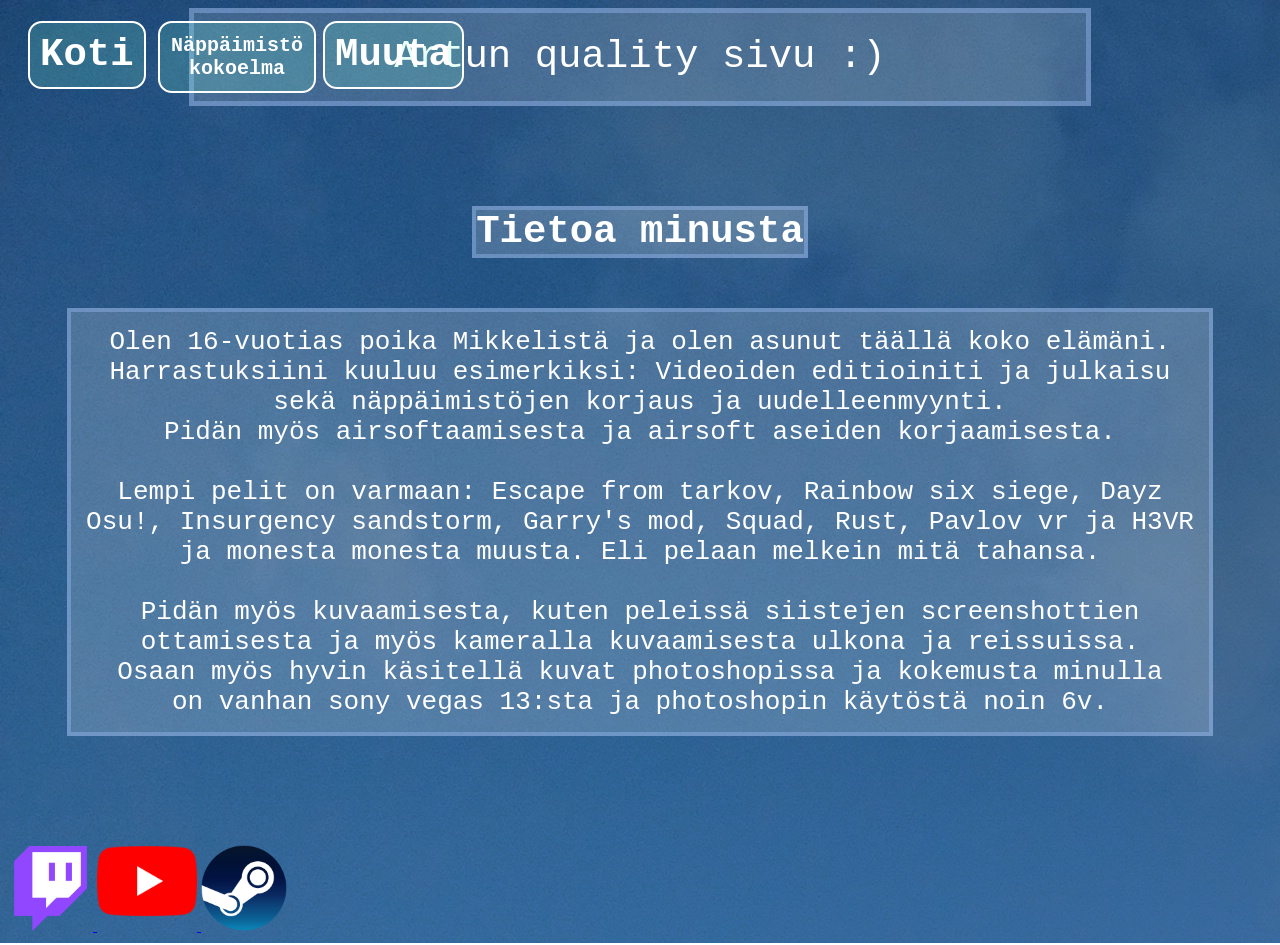
==== index.html @ 3653d4db "nettisivun aloitus" ====
<!DOCTYPE html>
<html lang="en">
<head>
    <meta charset="UTF-8">
    <meta http-equiv="X-UA-Compatible" content="IE=edge">   
    <meta name="viewport" content="width=device-width, initial-scale=1">
    <title>Minun quality sivusto</title>
    <!--tässä on sivuston tyyli hommelit-->
    <style> 

    header {
      background-color:rgba(255, 255, 255, 0.144);
      border:5px solid rgba(148, 184, 240, 0.432);
      margin:0px auto 0px auto;
      font-family:monospace;
      color:white;
      font-size:xxx-large;
      max-width: 100%;
      padding:22px;
      padding-left:200px;
      padding-right:200px;
      display: table;
      }
    h1
    {
    color:black;
    }
   
    body {
        background-image: url(img/bg.jpg);
        
    }

    h5 {
        color:white;
        font-size:xxx-large;
        font-family: monospace;
        max-width: 100%;
        background-color:rgba(255, 255, 255, 0.178);
        display: table;
        margin:100px auto 50px auto;
        border:4px solid rgba(148, 184, 240, 0.432)
        
    }
    p {
        margin:0px auto 0px auto;
        font-size:xx-large;
        color:white;
        font-family:monospace;
        background-color:rgba(255, 255, 255, 0.178);
        display: table;
        max-width: 100%;   
        text-align:center; 
        border:5px black;
        padding:15px;
        border:4px solid rgba(148, 184, 240, 0.432)
   }
   h1
   {
      color:white;
      font-family:monospace;
      font-size:xxx-large;
      position:absolute;
      margin-top:-85px;
      margin-left:20px;
      background-color:rgba(127, 255, 212, 0.185);
      padding:10px;
      border-radius:14px;
      border:2px solid white;
   }
   h2
   {
      color:white;
      font-family:monospace;
      font-size:x-large;
      position:absolute;
      margin-top:-85px;
      margin-left:150px;
      background-color:rgba(127, 255, 212, 0.185);
      padding:11px;
      border-radius:14px;
      border:2px solid white;
      text-align:center;
   }
   h3
   {
      color:white;
      font-family:monospace;
      font-size:xxx-large;
      position:absolute;
      margin-top:-85px;
      margin-left:315px;
      background-color:rgba(127, 255, 212, 0.185);
      padding:10px;
      border-radius:14px;
      border:2px solid white;
   }
   @media only screen and (max-width: 1000px) {
   div
   {
      min-height:auto;
      overflow:visible; 
     opacity:100%;
   }
    body 
    {
      position:absolute
   }
   h1
   {
      margin-top:10px;
   }
   h2
   {
      margin-top:10px;  
   }
   h3 
   {
      margin-top:10px;
   }
}

</style>
</head>

<!--tästä alkaa tylsä teksti koodi ja jotain kivaa :)-->
<body>

<div>
  <header style="text-align:center;">Artun quality sivu :)</header>
</div>

<div>
  <a href="https://it.esedu.fi/~arttu.hasa"><h1>Koti</h1></a>
  <a href="https://it.esedu.fi/~arttu.hasa/näppäimistöt"><h2>Näppäimistö <br>
    kokoelma</h2></a>
   <a href="https://it.esedu.fi/~arttu.hasa/muuta"><h3>Muuta</h3></a>
</div>   


<div>
<h5 style="text-align:center;">Tietoa minusta</h5> 
</div>
<div>
   <p>Olen 16-vuotias poika Mikkelistä ja olen asunut täällä koko elämäni. <br>
      Harrastuksiini kuuluu esimerkiksi: Videoiden editioiniti ja julkaisu <br>
      sekä näppäimistöjen korjaus ja uudelleenmyynti. <br>
      Pidän myös airsoftaamisesta ja airsoft aseiden korjaamisesta. <br>
      <br>
      Lempi pelit on varmaan: Escape from tarkov, Rainbow six siege, Dayz <br>
      Osu!, Insurgency sandstorm, Garry's mod, Squad, Rust, Pavlov vr ja H3VR <br>
      ja monesta monesta muusta. Eli pelaan melkein mitä tahansa. <br>
      <br>
      Pidän myös kuvaamisesta, kuten peleissä siistejen screenshottien <br>
      ottamisesta ja myös kameralla kuvaamisesta ulkona ja reissuissa. <br>
      Osaan myös hyvin käsitellä kuvat photoshopissa ja kokemusta minulla <br>
      on vanhan sony vegas 13:sta ja photoshopin käytöstä noin 6v. <br>
   </p>
      
   </div>
<div>
<a href="https://www.twitch.tv/catotinos"><image style="width:85px;height:85px;position:sticky;Margin-top:110px;" src="img/Twitch.png"> </image></a>
<a href="https://www.youtube.com/@Catotinos/featured"><image style="width:100px;height:100px;position:sticky;Margin-top:10px;" src="img/Youtube.png"> </image></a>
<a href="https://steamcommunity.com/id/Catotinos/"><image style="width:86px;height:86px;position:sticky;Margin-top:10px;" src="img/Steam.png"> </image></a>
</div>
</body>
</html>
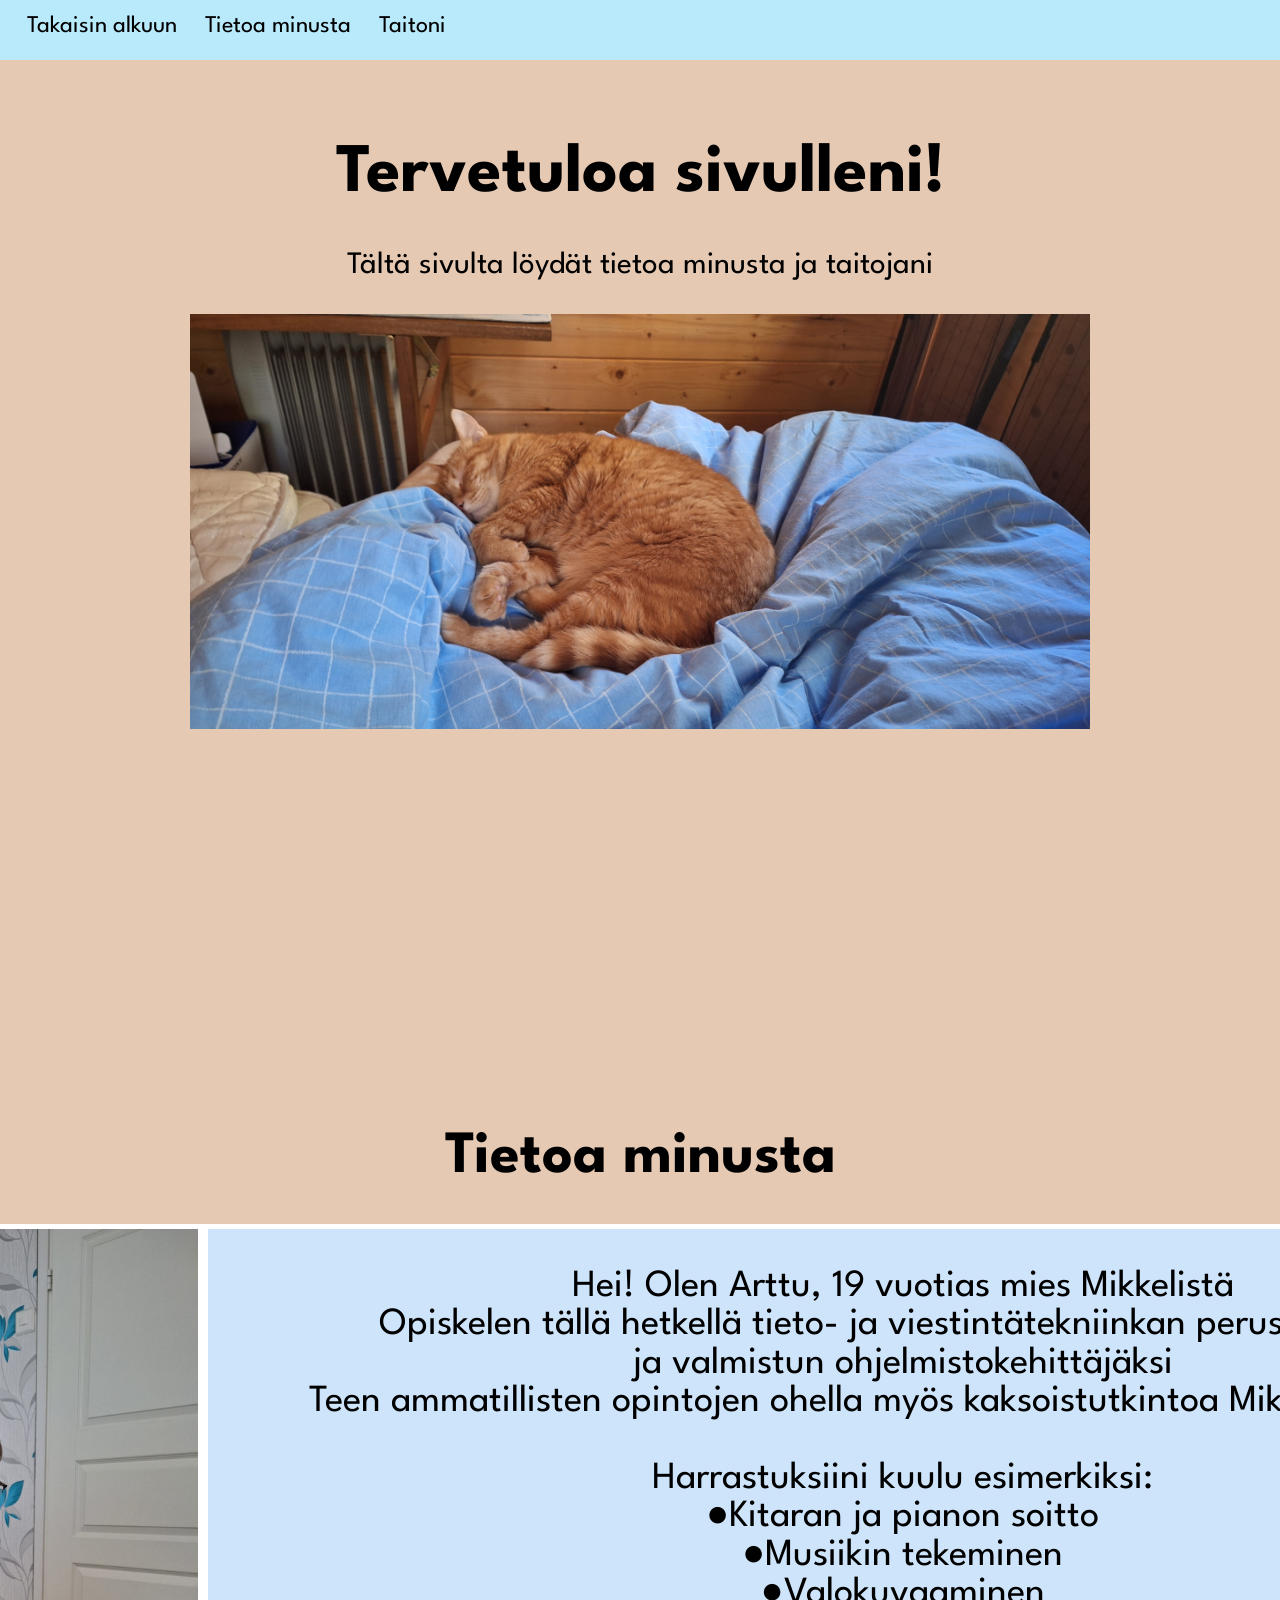
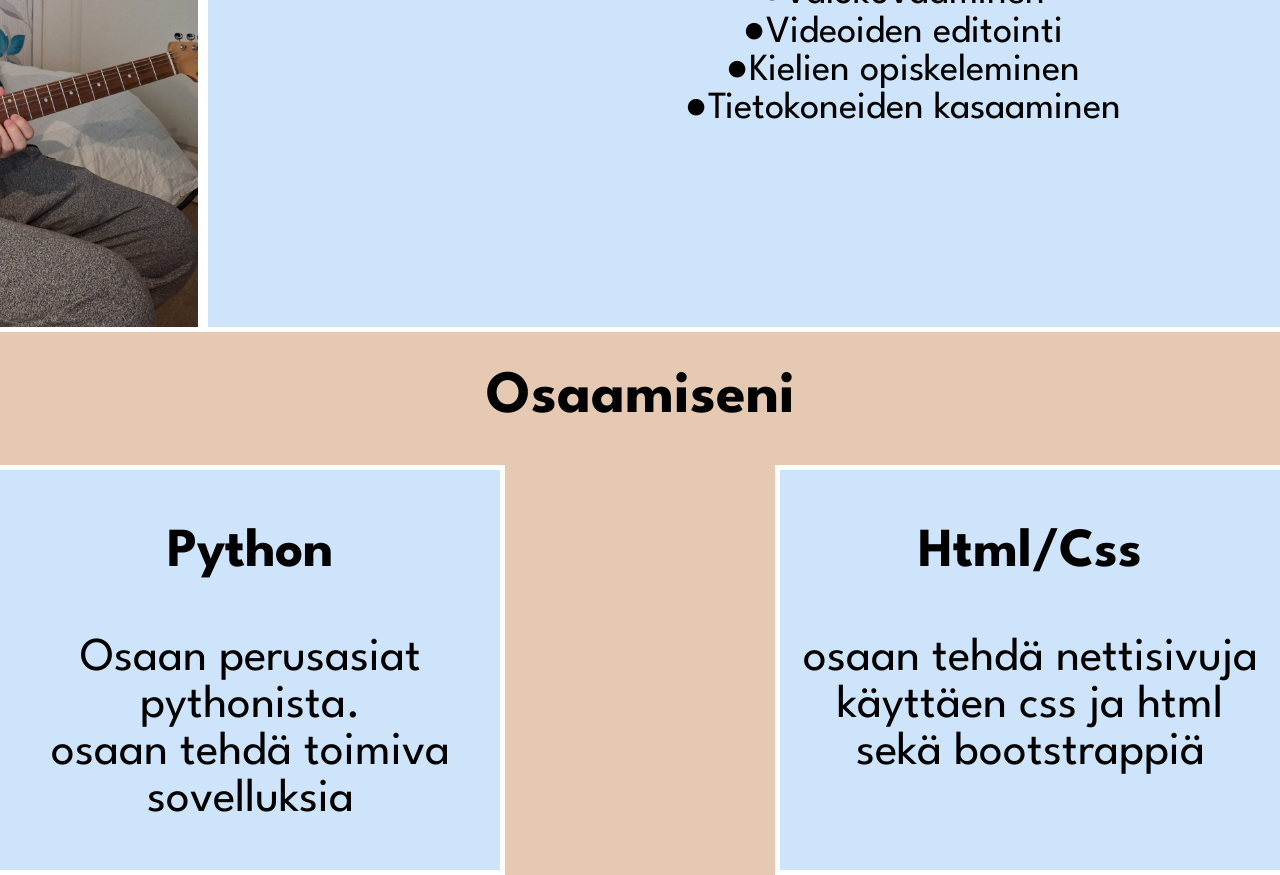
==== commit 59b99c85: "nettisivut" ====
--- a/index.html
+++ b/index.html
@@ -1,167 +1,76 @@
 <!DOCTYPE html>
-<html lang="en">
+<html lang="fi">
 <head>
     <meta charset="UTF-8">
     <meta http-equiv="X-UA-Compatible" content="IE=edge">   
     <meta name="viewport" content="width=device-width, initial-scale=1">
-    <title>Minun quality sivusto</title>
-    <!--tässä on sivuston tyyli hommelit-->
-    <style> 
-
-    header {
-      background-color:rgba(255, 255, 255, 0.144);
-      border:5px solid rgba(148, 184, 240, 0.432);
-      margin:0px auto 0px auto;
-      font-family:monospace;
-      color:white;
-      font-size:xxx-large;
-      max-width: 100%;
-      padding:22px;
-      padding-left:200px;
-      padding-right:200px;
-      display: table;
-      }
-    h1
-    {
-    color:black;
-    }
-   
-    body {
-        background-image: url(img/bg.jpg);
-        
-    }
-
-    h5 {
-        color:white;
-        font-size:xxx-large;
-        font-family: monospace;
-        max-width: 100%;
-        background-color:rgba(255, 255, 255, 0.178);
-        display: table;
-        margin:100px auto 50px auto;
-        border:4px solid rgba(148, 184, 240, 0.432)
-        
-    }
-    p {
-        margin:0px auto 0px auto;
-        font-size:xx-large;
-        color:white;
-        font-family:monospace;
-        background-color:rgba(255, 255, 255, 0.178);
-        display: table;
-        max-width: 100%;   
-        text-align:center; 
-        border:5px black;
-        padding:15px;
-        border:4px solid rgba(148, 184, 240, 0.432)
-   }
-   h1
-   {
-      color:white;
-      font-family:monospace;
-      font-size:xxx-large;
-      position:absolute;
-      margin-top:-85px;
-      margin-left:20px;
-      background-color:rgba(127, 255, 212, 0.185);
-      padding:10px;
-      border-radius:14px;
-      border:2px solid white;
-   }
-   h2
-   {
-      color:white;
-      font-family:monospace;
-      font-size:x-large;
-      position:absolute;
-      margin-top:-85px;
-      margin-left:150px;
-      background-color:rgba(127, 255, 212, 0.185);
-      padding:11px;
-      border-radius:14px;
-      border:2px solid white;
-      text-align:center;
-   }
-   h3
-   {
-      color:white;
-      font-family:monospace;
-      font-size:xxx-large;
-      position:absolute;
-      margin-top:-85px;
-      margin-left:315px;
-      background-color:rgba(127, 255, 212, 0.185);
-      padding:10px;
-      border-radius:14px;
-      border:2px solid white;
-   }
-   @media only screen and (max-width: 1000px) {
-   div
-   {
-      min-height:auto;
-      overflow:visible; 
-     opacity:100%;
-   }
-    body 
-    {
-      position:absolute
-   }
-   h1
-   {
-      margin-top:10px;
-   }
-   h2
-   {
-      margin-top:10px;  
-   }
-   h3 
-   {
-      margin-top:10px;
-   }
-}
-
-</style>
+    <title>Artun sivusto</title>
+    <link rel="stylesheet" href="css/style.css">
 </head>
-
-<!--tästä alkaa tylsä teksti koodi ja jotain kivaa :)-->
 <body>
-
-<div>
-  <header style="text-align:center;">Artun quality sivu :)</header>
-</div>
-
-<div>
-  <a href="https://it.esedu.fi/~arttu.hasa"><h1>Koti</h1></a>
-  <a href="https://it.esedu.fi/~arttu.hasa/näppäimistöt"><h2>Näppäimistö <br>
-    kokoelma</h2></a>
-   <a href="https://it.esedu.fi/~arttu.hasa/muuta"><h3>Muuta</h3></a>
-</div>   
-
-
-<div>
-<h5 style="text-align:center;">Tietoa minusta</h5> 
-</div>
-<div>
-   <p>Olen 16-vuotias poika Mikkelistä ja olen asunut täällä koko elämäni. <br>
-      Harrastuksiini kuuluu esimerkiksi: Videoiden editioiniti ja julkaisu <br>
-      sekä näppäimistöjen korjaus ja uudelleenmyynti. <br>
-      Pidän myös airsoftaamisesta ja airsoft aseiden korjaamisesta. <br>
-      <br>
-      Lempi pelit on varmaan: Escape from tarkov, Rainbow six siege, Dayz <br>
-      Osu!, Insurgency sandstorm, Garry's mod, Squad, Rust, Pavlov vr ja H3VR <br>
-      ja monesta monesta muusta. Eli pelaan melkein mitä tahansa. <br>
-      <br>
-      Pidän myös kuvaamisesta, kuten peleissä siistejen screenshottien <br>
-      ottamisesta ja myös kameralla kuvaamisesta ulkona ja reissuissa. <br>
-      Osaan myös hyvin käsitellä kuvat photoshopissa ja kokemusta minulla <br>
-      on vanhan sony vegas 13:sta ja photoshopin käytöstä noin 6v. <br>
-   </p>
-      
-   </div>
-<div>
-<a href="https://www.twitch.tv/catotinos"><image style="width:85px;height:85px;position:sticky;Margin-top:110px;" src="img/Twitch.png"> </image></a>
-<a href="https://www.youtube.com/@Catotinos/featured"><image style="width:100px;height:100px;position:sticky;Margin-top:10px;" src="img/Youtube.png"> </image></a>
-<a href="https://steamcommunity.com/id/Catotinos/"><image style="width:86px;height:86px;position:sticky;Margin-top:10px;" src="img/Steam.png"> </image></a>
-</div>
+    <header>
+          <div class="dropdown">
+            <button class="dropbtn">
+              <img src="images/box.png" style="height:60px;"/>
+            </button>
+            <div class="dropdown-content">
+              <a href="#alku">Takaisin alkuun</a>
+              <a href="#tiedot">Tietoa minusta</a>
+              <a href="#taidot">Taitoni</a>
+            </div>
+          </div>
+            <nav>
+                <a href="#alku">Takaisin alkuun</a>
+                <a href="#tiedot">Tietoa minusta</a>
+                <a href="#taidot">Taitoni</a>
+            </nav>
+        </header>
+   <main id="alku">
+      <section class="eka">
+        <h1>Tervetuloa sivulleni!</h1>
+        <p style="font-size:1.3em">Tältä sivulta löydät tietoa minusta ja taitojani</p>
+        <image style="width:800px;height:400px;width:100%;height:100%" src="images/car.jpg"></image>
+      </section>
+      <section id="tiedot">
+        <h2>Tietoa minusta</h2>
+      </section>
+      <div class="container">
+        <div>
+        <image src="images/mina.jpg" class="minakuva" ></image>
+        </div>
+        <div class="tiedot">
+        <p style="text-align:center">
+            Hei! Olen Arttu, 19 vuotias mies Mikkelistä <br>
+            Opiskelen tällä hetkellä tieto- ja viestintätekniinkan perustutkintoa<br>
+            ja valmistun ohjelmistokehittäjäksi <br>
+            Teen ammatillisten opintojen ohella myös kaksoistutkintoa Mikkelin Lukiossa<br>
+            <br>
+            Harrastuksiini kuulu esimerkiksi:<br>
+            ●Kitaran ja pianon soitto<br>
+            ●Musiikin tekeminen<br>
+            ●Valokuvaaminen<br>
+            ●Videoiden editointi <br>
+            ●Kielien opiskeleminen <br>
+            ●Tietokoneiden kasaaminen<br>
+        </p>
+        </div>
+      </div>
+      <section id="taidot">
+        <h2>Osaamiseni</h2>
+      </section>
+      <section class="osaamiset">
+        <div>
+          <h3>Python</h3>
+          <p>Osaan perusasiat pythonista. <br>
+            osaan tehdä toimiva sovelluksia</p>
+        </div>
+        <div class="tiedot">
+          <h3>Html/Css</h3>
+          <p>osaan tehdä nettisivuja <br>
+          käyttäen css ja html <br>
+        sekä bootstrappiä</p>
+        </div>
+      </section>
+   </main>
 </body>
 </html> 
--- a/css/style.css
+++ b/css/style.css
@@ -0,0 +1,207 @@
+@import url('https://fonts.googleapis.com/css2?family=League+Spartan:wght@100..900&family=Roboto:ital,wght@0,100..900;1,100..900&display=swap');
+body {
+    margin: 0;
+    padding: 0;
+    font-family: League Spartan; 
+    background-color: rgb(230, 201, 179);
+}
+
+
+main {
+    padding-top: 100px;
+    font-size: 1.5em;
+    line-height: 1.4em
+}
+
+.eka {
+    margin-bottom:400px;
+
+}
+
+section {
+    max-width: 900px;
+    margin: 20px auto;
+    justify-content: center;
+    text-align:center
+}
+
+header {
+    background-color:rgb(185, 234, 251);
+    padding:15px;
+    height:30px;
+    position:fixed;
+    width:100%;
+    top: 0;
+}
+header nav {
+    float: left
+
+}
+
+header nav a {
+    color: black;
+    text-decoration: none;
+    font-size: 1.5em;
+    padding: 0.5em
+}
+header nav a:hover {
+    color:white
+}
+
+h1 {
+    font-size:2.9em;
+    text-align:center
+
+}
+
+h2 {
+    font-size:2.5em;
+    text-align:center;
+    
+}
+.minakuva{
+    max-width:525px;
+    max-height:700px;
+    width:525px;
+    height:700px;
+    width:100%;
+    height:100%
+}
+.container {
+    margin: 20px auto;
+    justify-content: center;
+    display:grid;
+    grid-template-columns: 525px 1400px;
+
+}
+
+
+.container > div {
+    background-color: rgb(206, 228, 250);
+    border: 5px solid white;
+    font-size: 1.6em;
+    line-height: 1.0;
+
+
+}
+.osaamiset{
+    font-size:1.4em;
+    margin: 0px auto;
+    display:grid;
+    grid-template-columns: auto auto;
+    column-gap:30%
+
+}
+
+.osaamiset > div {
+  background-color: rgb(206, 228, 250);
+  border: 5px solid white;
+  font-size:1.4em;
+  line-height: 1.0;
+  text-align: center;
+  width:500px;
+}
+
+.dropbtn {
+    display:none;
+
+}
+
+.dropdown {
+  position: relative;
+  display: inline-block;
+}
+
+
+.dropdown-content {
+  display: none;
+  position: absolute;
+  background-color: #f9f9f9;
+  min-width: 160px;
+  box-shadow: 0px 8px 16px 0px rgba(0,0,0,0.2);
+  z-index: 1;
+}
+
+
+.dropdown-content a {
+  color: black;
+  padding: 12px 16px;
+  text-decoration: none;
+  display: block;
+}
+
+
+.dropdown-content a:hover {background-color: #f1f1f1}
+
+.dropdown:hover .dropdown-content {
+  display: block;
+}
+
+
+@media only screen and (max-width: 800px){
+header {
+    padding:auto;
+    height:50px;
+    position:fixed;
+    width:100%;
+    top: 0;
+}
+header nav a {
+    display: none;
+
+}
+html, body {
+    overflow-x: hidden;
+}
+section {
+    max-width: 900px;
+    width: 100%;
+    
+}
+
+.dropbtn {
+    display: block;
+    background-color:transparent;
+    border:none;
+
+}
+
+h1{
+    line-height: 1.0;
+}
+
+
+.container {
+    grid-template-columns: auto;
+    margin:0px;
+}
+
+.container > div {
+    background-color: rgb(206, 228, 250);
+    border: 5px solid white;
+    font-size: 1.6em;
+    line-height: 1.0;
+    height:auto;
+
+}
+
+.osaamiset{
+    width:100%;
+    margin: 0;
+    padding: 0;
+    grid-template-columns: auto;
+
+}
+
+.osaamiset > div {
+    width:auto;
+}
+
+
+
+
+.tiedot {
+    grid-row: 2 
+}
+
+}
